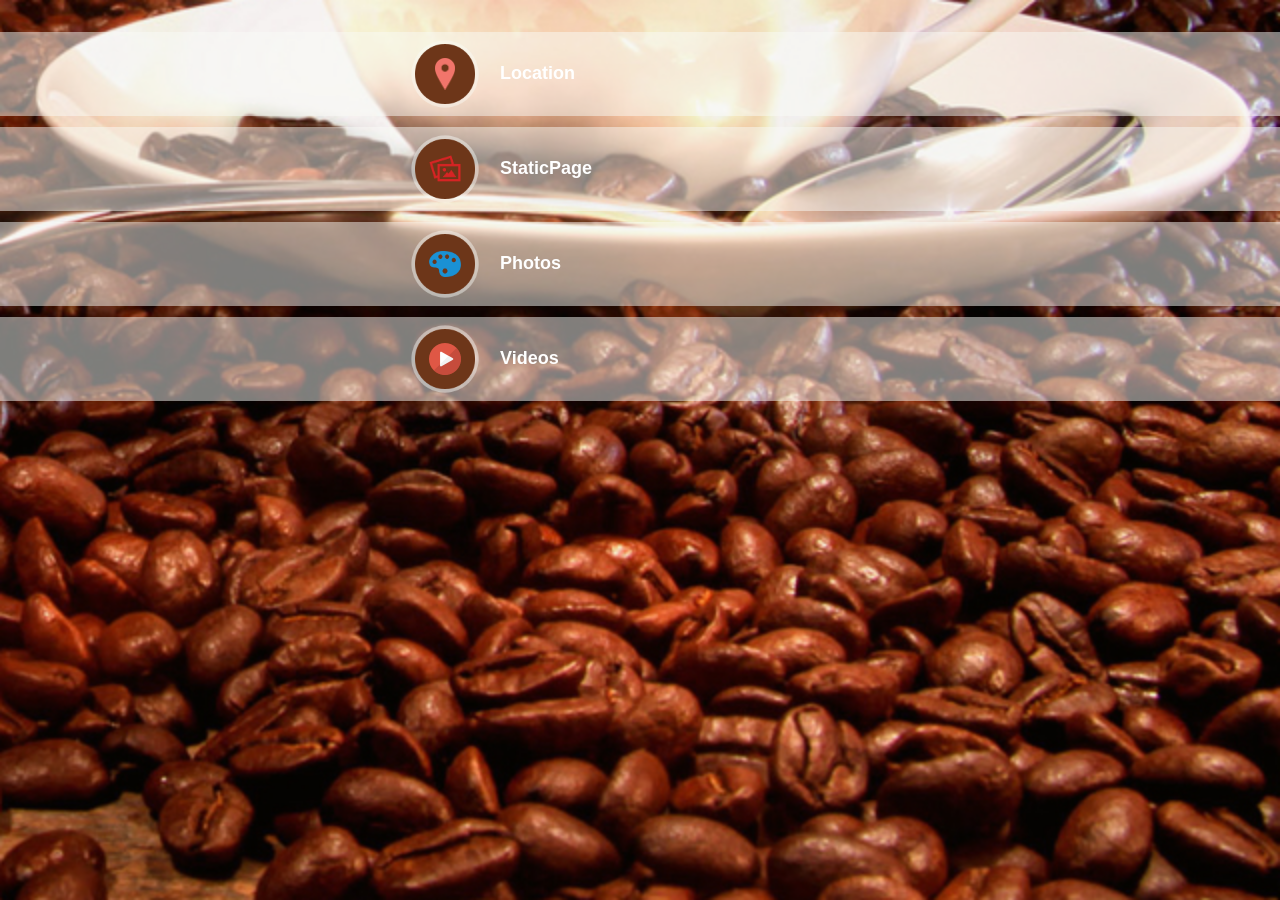
==== index.html @ af14664a "First Commit By Chance" ====
<!DOCTYPE html PUBLIC "-//W3C//DTD XHTML 1.0 Transitional//EN" "http://www.w3.org/TR/xhtml1/DTD/xhtml1-transitional.dtd">

<html xmlns="http://www.w3.org/1999/xhtml">

<head>

<meta http-equiv="Content-Type" content="text/html; charset=utf-8" />

<title>List Menu</title>

<meta name="viewport" content="width=device-width, initial-scale=1">

<!-- Common Css Starts Here -->

<link rel="stylesheet" href="css/jquery.mobile-1.4.0.css" />

<link rel="stylesheet" href="css/theme.css" />

<link rel="stylesheet" href="css/common_layout.css" />



<!-- Common Css Ends Here -->

<link rel="stylesheet" href="css/grid_menu.css" />

<link rel="stylesheet" href="css/custom-responsive.css" />

<link rel="stylesheet" href="css/temporary.css" />

<link rel="stylesheet" href="css/custom_responsive.css" />

<script src="js/jquery_1.9.1.js"></script>

<script src="js/jquery.mobile-1.4.0.js"></script>

<style type="text/css">

img {

	max-width:100%;

}

</style>

</head>



<body>

<!-- Start of first page -->

<div data-role="page" id="theme_layout" class="theme_bg">

<!-- Right Menu -->





<!-- Right Menu Ends Here -->

  <div data-role="header">

    <h1>Test</h1>

  </div>

  <!-- /header -->

  

  <div role="main" class="ui-content">

  <!-- Logo of app -->

    <div class="logo" align="center"><img src="images/logo.png" alt="logo" /></div>

  

  

  </div>

  <!-- /content -->

  

  <div data-role="footer">

    <div class="list_menu">
		<div class="white_wrap">
		<div class="app_feature_list">

						
				<table cellpadding="0" cellspacing="0" border="0" align="center">
					<tr>
						<td>
						
							<a class="item link" rel="external" data-ajax="flase" href="location_3535.html">
																	<img src="images/location.png " />
															</a>
						</td>
						<td>
							<a href="location_3535.html" rel="external" data-ajax="flase" >
								<label>Location</label>
							</a>
						</td>
					</tr>
				</table>
			
		</div>
	</div>
		<div class="white_wrap">
		<div class="app_feature_list">

						
				<table cellpadding="0" cellspacing="0" border="0" align="center">
					<tr>
						<td>
						
							<a class="item link" rel="external" data-ajax="flase" href="staticpage_3536.html">
																	<img src="images/staticpage.png " />
															</a>
						</td>
						<td>
							<a href="staticpage_3536.html" rel="external" data-ajax="flase" >
								<label>StaticPage</label>
							</a>
						</td>
					</tr>
				</table>
			
		</div>
	</div>
		<div class="white_wrap">
		<div class="app_feature_list">

						
				<table cellpadding="0" cellspacing="0" border="0" align="center">
					<tr>
						<td>
						
							<a class="item link" rel="external" data-ajax="flase" href="photosub_3537.html">
																	<img src="images/photosub.png " />
															</a>
						</td>
						<td>
							<a href="photosub_3537.html" rel="external" data-ajax="flase" >
								<label>Photos</label>
							</a>
						</td>
					</tr>
				</table>
			
		</div>
	</div>
		<div class="white_wrap">
		<div class="app_feature_list">

						
				<table cellpadding="0" cellspacing="0" border="0" align="center">
					<tr>
						<td>
						
							<a class="item link" rel="external" data-ajax="flase" href="video_3538.html">
																	<img src="images/video.png " />
															</a>
						</td>
						<td>
							<a href="video_3538.html" rel="external" data-ajax="flase" >
								<label>Videos</label>
							</a>
						</td>
					</tr>
				</table>
			
		</div>
	</div>
	</div>



  </div>

  <!-- /footer --> 

</div>

<!-- /page --> 







</body>

</html>
---- css/theme.css ----
body,body.ui-overlay-a{
	background:url("../images/repeat_bg.jpg") repeat-y scroll 0 0 rgba(0, 0, 0, 0) !important;
	background-size:100% 100% !important;
}
.theme_bg{
	background:url(../images/theme_background.jpg) center bottom no-repeat;
	min-width:320px;
	background-size:100% ;
}
.logo{
	padding-top:28%;
	transition:all ease .3s;
	margin: 0 auto;
}

.ui-footer {
    background: none repeat scroll 0 0 rgba(0, 0, 0, 0) !important;
    border-bottom-width: 0;
    border-left-width: 0;
    border-right-width: 0;
    border-top: medium none !important;
}
.owl-demo .item{
	width:70px;
	height:70px;
	display:table-cell;
	background:url(../images/icon_bg.png) no-repeat;
	vertical-align:middle;
	text-align:center;
	background-size:100% 100%;
}
.ui-header{
	background:url(../images/header_bg.png) !important;
	border:none !important;
	
}
.ui-header .ui-title, .ui-footer .ui-title{
	text-shadow:none !important;
	color:#fff !important;
	font-size:24px;
	font-weight:normal;
	margin:0 25%;
}
.ui-icon-customrefresh:after {
	background-image: url("../images/refresh_icon.png");
	
}
.ui-icon-customrefresh:after{
	background-color:none;
	border:none;
	border-radius:none;
	height:42px;
	width:42px;
}
.ui-header .ui-btn-icon-notext{
	margin-top:11px;
}
.refresh_link,.help_link{
	border:none !important;
	background:none !important;
}
.refresh_link:hover,.refresh_link:active,.refresh_link:focus,.help_link:focus,.help_link:hover,.help_link:active{
	box-shadow:none !important;
}


/* custom setting of icons */
.app_feature_list a img{
	max-height:32px;
	max-width:32px;
}

<!--themebgcolor-->
---- css/common_layout.css ----
@font-face {
font-family:"Open Sans Light";
src:url("fonts/OpenSans-Light.eot?") format("eot"), url("fonts/OpenSans-Light.woff") format("woff"), url("fonts/OpenSans-Light.ttf") format("truetype"), url("fonts/OpenSans-Light.svg#OpenSans-Light") format("svg");
font-weight:normal;
font-style:normal;
}
@font-face {
font-family:"Open Sans";
src:url("fonts/OpenSans-Regular.eot?") format("eot"), url("fonts/OpenSans-Regular.woff") format("woff"), url("fonts/OpenSans-Regular.ttf") format("truetype"), url("fonts/OpenSans-Regular.svg#OpenSans") format("svg");
font-weight:normal;
font-style:normal;
}
@font-face {
font-family:"Open Sans Semibold";
src:url("fonts/OpenSans-Semibold.eot?") format("eot"), url("fonts/OpenSans-Semibold.woff") format("woff"), url("fonts/OpenSans-Semibold.ttf") format("truetype"), url("fonts/OpenSans-Semibold.svg#OpenSans-Semibold") format("svg");
font-weight:normal;
font-style:normal;
}
body {
	/*font-family:Open Sans,sans-serif;*/
	font-family:Arial, Helvetica, sans-serif !important;
	min-width:313px;
}
.clr{
	clear:both;
}
.app_feature_list{
	text-align:center;
	text-shadow:none;
	float:left;
	font-weight:normal;
	color:#fff !important;
	width:70px;
	/*font-family:Open Sans Semibold,sans-serif;*/
	font-family:Arial, Helvetica, sans-serif !important;
}
.app_feature_list label{
	height:36px;
	overflow:hidden;
	font-size:13px;
	word-wrap: break-word;
}

.no_data{
	background: url(../images/header_bg.png);
    border-radius: 6px;
    display: block;
    margin: 6%;
    padding: 4%;
    text-align: center;
    width: 80%;
    text-shadow:none !important;
    text-transform: capitalize;
}
a.item{

    background-image: url("../images/icon_bg.png");
	background-repeat:no-repeat;
	background-size:100% 100%;
    display: table-cell;
    height: 70px;
    text-align: center;
    vertical-align: middle;
    width: 70px;
	color:#fff !important;

}
.app_feature_list a,.app_feature_list label{
	color:#fff;
	text-decoration:none;
}
.logo{
	padding:0px !important;
}
.logo img{
	display:none;
}
.white_wrap .app_feature_list label{
	height:auto;
}
.app_feature_list a{
	color:#fff !important;
	text-decoration:none;
	outline:none;
	cursor:pointer;
}
---- css/grid_menu.css ----
.white_wrap{
	background:url(../images/header_bg.png);
	margin-bottom:11px;
	padding:7px 0px;
}
.white_wrap table tr td:first-child{
	padding-right:20px;
	width:70px;
	padding-left:20px;
}
.white_wrap table{
	width:500px;
}
.white_wrap table tr td{
	vertical-align:middle;
	text-align:left;
}
.white_wrap .app_feature_list{
	float:none;
	width:auto;
}
.white_wrap .app_feature_list label{
	margin-bottom:0px;
	height:auto;
	cursor:pointer;
}
.app_feature_list label {
    font-size: 18px;
    font-weight: 600;
    height: 36px;
    overflow: hidden;
}
---- css/custom-responsive.css ----
@media (max-width: 1024px){
	.logo{
	padding:5% 0px 10%;
	}	
}
@media (max-width: 768px){
	.logo{
	padding:28% 0px 20%;
		}	
}
@media (max-width: 650px){
	.logo {
    padding-top:4%;
    width: 410px;
	}
	.white_wrap table {
    width: 400px;
	}
}

@media (max-width: 480px){
	.logo{
	padding:8% 0px 20%;
	width:370px;
	}	
	.white_wrap table {
    width: 340px;
	}
}

@media (max-width: 350px){
	.logo {
    padding-top: 25%;
    width: 262px;
	}
	.white_wrap table {
    width: 300px;
	}
}
---- css/temporary.css ----
.ui-header{
	display:none !important;
}
---- css/custom_responsive.css ----
@media (max-width: 1024px){
	.logo{
	padding-top:4%;
	}	
	
}
@media (max-width: 1024px) and (min-width:950px){
	.theme_bg{background:url("../images/theme_background.jpg") repeat scroll center -310px / 100% auto rgba(0, 0, 0, 0)}
}
@media (max-width: 768px){
	.logo{
	padding-top:9%;
		}	
	
}
@media (max-width: 650px){
	.logo {
    padding-top: 14%;
    width: 410px;
	}
	
}
@media (max-width: 650px) and (min-width:550px){
	.theme_bg{background:url("../images/theme_background.jpg") no-repeat scroll center bottom / 100% auto rgba(0, 0, 0, 0);}
}
@media (max-width: 480px){
	.logo{
	padding-top:4%;
	width:370px;
	}	
}

@media (max-width: 320px){
	.logo {
    padding-top: 8%;
    width: 262px;
	}
}
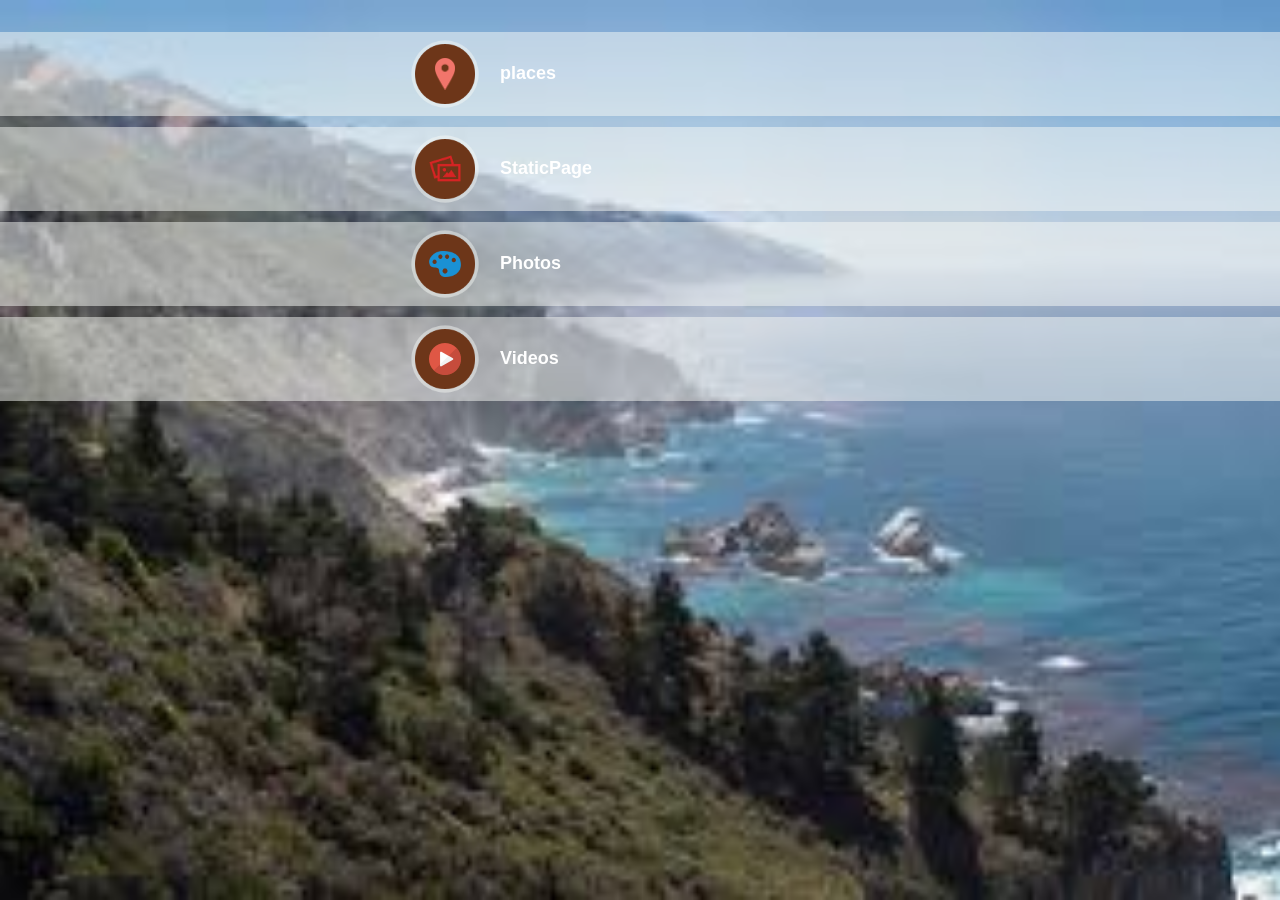
==== commit b512774b: "First Commit By Chance" ====
--- a/index.html
+++ b/index.html
@@ -105,7 +105,7 @@
 						</td>
 						<td>
 							<a href="location_3535.html" rel="external" data-ajax="flase" >
-								<label>Location</label>
+								<label>places</label>
 							</a>
 						</td>
 					</tr>
--- a/css/theme.css
+++ b/css/theme.css
@@ -1,73 +1,160 @@
 body,body.ui-overlay-a{
+
 	background:url("../images/repeat_bg.jpg") repeat-y scroll 0 0 rgba(0, 0, 0, 0) !important;
+
 	background-size:100% 100% !important;
+
 }
+
 .theme_bg{
+
 	background:url(../images/theme_background.jpg) center bottom no-repeat;
+
 	min-width:320px;
+
 	background-size:100% ;
+
 }
+
 .logo{
+
 	padding-top:28%;
+
 	transition:all ease .3s;
+
 	margin: 0 auto;
+
 }
+
 
+
 .ui-footer {
+
     background: none repeat scroll 0 0 rgba(0, 0, 0, 0) !important;
+
     border-bottom-width: 0;
+
     border-left-width: 0;
+
     border-right-width: 0;
+
     border-top: medium none !important;
+
 }
+
 .owl-demo .item{
+
 	width:70px;
+
 	height:70px;
+
 	display:table-cell;
+
 	background:url(../images/icon_bg.png) no-repeat;
+
 	vertical-align:middle;
+
 	text-align:center;
+
 	background-size:100% 100%;
+
 }
+
 .ui-header{
+
 	background:url(../images/header_bg.png) !important;
+
 	border:none !important;
+
 	
+
 }
+
 .ui-header .ui-title, .ui-footer .ui-title{
+
 	text-shadow:none !important;
+
 	color:#fff !important;
+
 	font-size:24px;
+
 	font-weight:normal;
+
 	margin:0 25%;
+
 }
+
 .ui-icon-customrefresh:after {
+
 	background-image: url("../images/refresh_icon.png");
+
 	
+
 }
+
 .ui-icon-customrefresh:after{
+
 	background-color:none;
+
 	border:none;
+
 	border-radius:none;
+
 	height:42px;
+
 	width:42px;
+
 }
+
 .ui-header .ui-btn-icon-notext{
+
 	margin-top:11px;
+
 }
+
 .refresh_link,.help_link{
+
 	border:none !important;
+
 	background:none !important;
+
 }
+
 .refresh_link:hover,.refresh_link:active,.refresh_link:focus,.help_link:focus,.help_link:hover,.help_link:active{
+
 	box-shadow:none !important;
+
 }
+
 
+
 
+
 /* custom setting of icons */
+
 .app_feature_list a img{
+
 	max-height:32px;
+
 	max-width:32px;
+
 }
+
 
-<!--themebgcolor-->
+
+@media (min-width: 400px) {
+.theme_bg
+{
+	background-image:url(../images/app607land.jpg) ;
+	background-repeat:no-repeat;
+	background-size:cover;	
+}
+}
+@media (min-width: 100px) and (max-width: 399px) {
+.theme_bg
+{
+	background-image:url(../images/app607port.jpg) ;
+	background-repeat:no-repeat;
+	background-size:cover;	
+}
+}
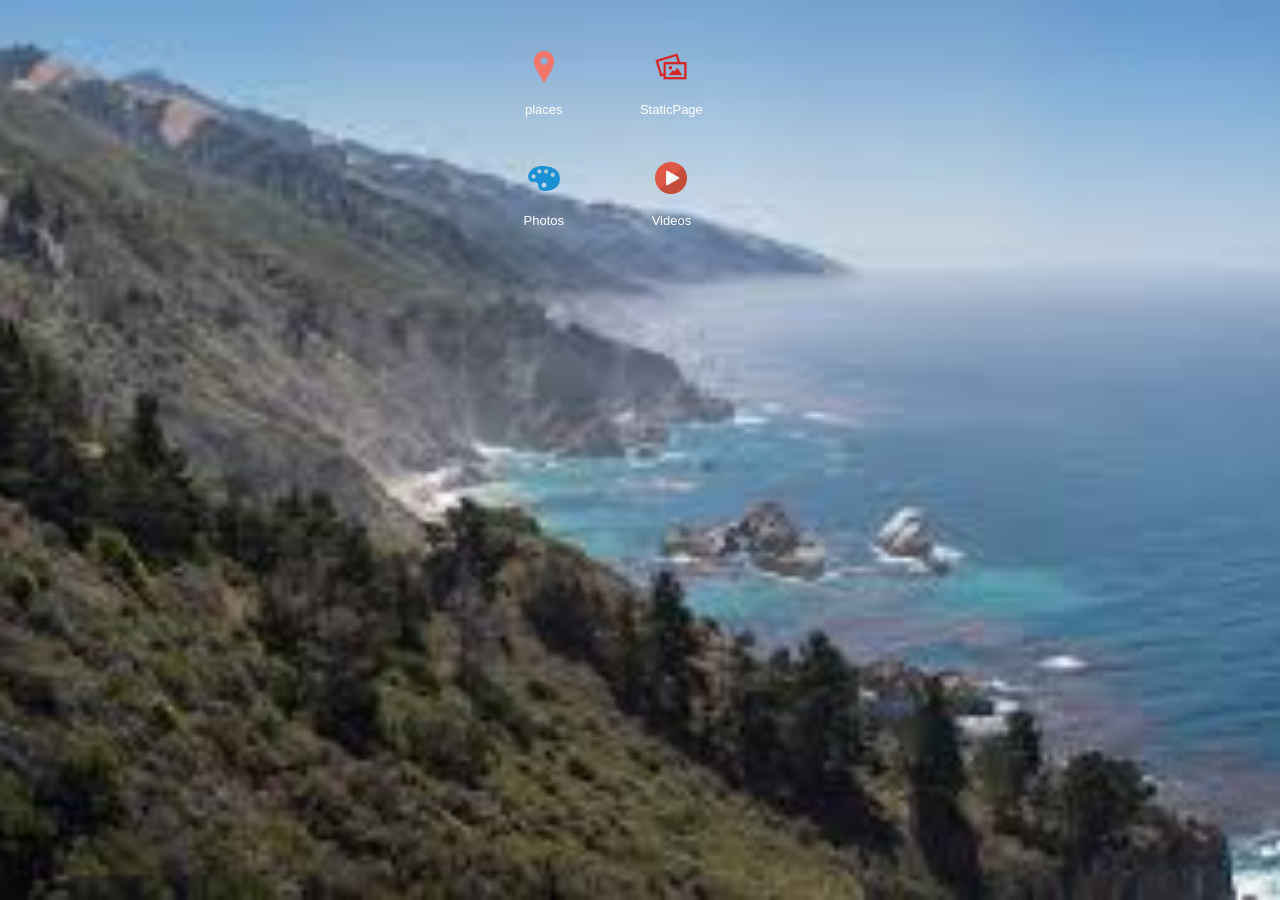
==== commit 7b29e913: "First Commit By Chance" ====
--- a/index.html
+++ b/index.html
@@ -6,11 +6,11 @@
 
 <meta http-equiv="Content-Type" content="text/html; charset=utf-8" />
 
-<title>List Menu</title>
+<title>Wooden Grid Menu Two List Items</title>
 
 <meta name="viewport" content="width=device-width, initial-scale=1">
 
-<!-- Common Css Starts Here -->
+
 
 <link rel="stylesheet" href="css/jquery.mobile-1.4.0.css" />
 
@@ -18,17 +18,11 @@
 
 <link rel="stylesheet" href="css/common_layout.css" />
 
-
-
-<!-- Common Css Ends Here -->
-
 <link rel="stylesheet" href="css/grid_menu.css" />
 
 <link rel="stylesheet" href="css/custom-responsive.css" />
 
 <link rel="stylesheet" href="css/temporary.css" />
-
-<link rel="stylesheet" href="css/custom_responsive.css" />
 
 <script src="js/jquery_1.9.1.js"></script>
 
@@ -64,7 +58,7 @@
 
   <div data-role="header">
 
-    <h1>Test</h1>
+  <h1>Test</h1>
 
   </div>
 
@@ -90,97 +84,49 @@
 
   <div data-role="footer">
 
-    <div class="list_menu">
-		<div class="white_wrap">
-		<div class="app_feature_list">
+		<div class="grid_menu">
 
-						
-				<table cellpadding="0" cellspacing="0" border="0" align="center">
-					<tr>
-						<td>
-						
-							<a class="item link" rel="external" data-ajax="flase" href="location_3535.html">
+			<div class="app_feature_list">
+			<a  rel="external" data-ajax="flase"  class="item link" href="location_3535.html">
 																	<img src="images/location.png " />
-															</a>
-						</td>
-						<td>
-							<a href="location_3535.html" rel="external" data-ajax="flase" >
-								<label>places</label>
-							</a>
-						</td>
-					</tr>
-				</table>
-			
-		</div>
-	</div>
-		<div class="white_wrap">
-		<div class="app_feature_list">
-
-						
-				<table cellpadding="0" cellspacing="0" border="0" align="center">
-					<tr>
-						<td>
-						
-							<a class="item link" rel="external" data-ajax="flase" href="staticpage_3536.html">
-																	<img src="images/staticpage.png " />
-															</a>
-						</td>
-						<td>
-							<a href="staticpage_3536.html" rel="external" data-ajax="flase" >
-								<label>StaticPage</label>
-							</a>
-						</td>
-					</tr>
-				</table>
-			
-		</div>
-	</div>
-		<div class="white_wrap">
-		<div class="app_feature_list">
-
-						
-				<table cellpadding="0" cellspacing="0" border="0" align="center">
-					<tr>
-						<td>
-						
-							<a class="item link" rel="external" data-ajax="flase" href="photosub_3537.html">
-																	<img src="images/photosub.png " />
-															</a>
-						</td>
-						<td>
-							<a href="photosub_3537.html" rel="external" data-ajax="flase" >
-								<label>Photos</label>
-							</a>
-						</td>
-					</tr>
-				</table>
-			
-		</div>
-	</div>
-		<div class="white_wrap">
-		<div class="app_feature_list">
-
-						
-				<table cellpadding="0" cellspacing="0" border="0" align="center">
-					<tr>
-						<td>
-						
-							<a class="item link" rel="external" data-ajax="flase" href="video_3538.html">
-																	<img src="images/video.png " />
-															</a>
-						</td>
-						<td>
-							<a href="video_3538.html" rel="external" data-ajax="flase" >
-								<label>Videos</label>
-							</a>
-						</td>
-					</tr>
-				</table>
-			
-		</div>
-	</div>
+										</a>
+		<a  rel="external" data-ajax="flase"  href="location_3535.html">
+				<label>places</label>
+		</a>
 	</div>
 
+			<div class="app_feature_list">
+			<a  rel="external" data-ajax="flase"  class="item link" href="staticpage_3536.html">
+																	<img src="images/staticpage.png " />
+										</a>
+		<a  rel="external" data-ajax="flase"  href="staticpage_3536.html">
+				<label>StaticPage</label>
+		</a>
+	</div>
+
+			<div class="app_feature_list">
+			<a  rel="external" data-ajax="flase"  class="item link" href="photosub_3537.html">
+																	<img src="images/photosub.png " />
+										</a>
+		<a  rel="external" data-ajax="flase"  href="photosub_3537.html">
+				<label>Photos</label>
+		</a>
+	</div>
+
+			<div class="app_feature_list">
+			<a  rel="external" data-ajax="flase"  class="item link" href="video_3538.html">
+																	<img src="images/video.png " />
+										</a>
+		<a  rel="external" data-ajax="flase"  href="video_3538.html">
+				<label>Videos</label>
+		</a>
+	</div>
+
+	
+     
+</div>
+
+<!-- <a onclick="window.open('video_1895.html','_self', 'location=yes')" class="ui-link ui-btn ui-icon-custom ui-btn-icon-top ui-btn-active" data-gourl="video_1895.html" rel="external" data-icon="custom" id="tab2" href="video_1895.html">Videos</a> -->
 
 
   </div>
--- a/css/theme.css
+++ b/css/theme.css
@@ -1,18 +1,14 @@
-body,body.ui-overlay-a{
-
-	background:url("../images/repeat_bg.jpg") repeat-y scroll 0 0 rgba(0, 0, 0, 0) !important;
-
-	background-size:100% 100% !important;
-
-}
+
 
 .theme_bg{
 
-	background:url(../images/theme_background.jpg) center bottom no-repeat;
+	background:#22a201;
 
 	min-width:320px;
 
 	background-size:100% ;
+
+	background-position: center center;
 
 }
 
@@ -50,23 +46,29 @@
 
 	display:table-cell;
 
-	background:url(../images/icon_bg.png) no-repeat;
+	/*background:url(../images/icon_bg.png) no-repeat;*/
 
 	vertical-align:middle;
 
 	text-align:center;
 
-	background-size:100% 100%;
-
 }
 
 .ui-header{
 
-	background:url(../images/header_bg.png) !important;
+	background:#22a201 !important;
 
 	border:none !important;
 
+	border-bottom:1px solid #209602 !important;
+
 	
+
+}
+
+.ui-header a{
+
+	box-shadow:none;
 
 }
 
@@ -80,7 +82,7 @@
 
 	font-weight:normal;
 
-	margin:0 25%;
+	margin:0 23%;
 
 }
 
@@ -140,8 +142,6 @@
 
 }
 
-
-
 @media (min-width: 400px) {
 .theme_bg
 {
@@ -158,3 +158,7 @@
 	background-size:cover;	
 }
 }
+
+
+
+
--- a/css/common_layout.css
+++ b/css/common_layout.css
@@ -39,6 +39,7 @@
 	overflow:hidden;
 	font-size:13px;
 	word-wrap: break-word;
+	cursor:pointer;
 }
 
 .no_data{
@@ -51,10 +52,11 @@
     width: 80%;
     text-shadow:none !important;
     text-transform: capitalize;
+	color:#fff;
 }
 a.item{
 
-    background-image: url("../images/icon_bg.png");
+   /* background-image: url("../images/icon_bg.png");*/
 	background-repeat:no-repeat;
 	background-size:100% 100%;
     display: table-cell;
--- a/css/grid_menu.css
+++ b/css/grid_menu.css
@@ -1,32 +1,8 @@
-.white_wrap{
-	background:url(../images/header_bg.png);
-	margin-bottom:11px;
-	padding:7px 0px;
+
+.grid_menu {
+    margin: 0 auto;
+    width: 320px;
 }
-.white_wrap table tr td:first-child{
-	padding-right:20px;
-	width:70px;
-	padding-left:20px;
-}
-.white_wrap table{
-	width:500px;
-}
-.white_wrap table tr td{
-	vertical-align:middle;
-	text-align:left;
-}
-.white_wrap .app_feature_list{
-	float:none;
-	width:auto;
-}
-.white_wrap .app_feature_list label{
-	margin-bottom:0px;
-	height:auto;
-	cursor:pointer;
-}
-.app_feature_list label {
-    font-size: 18px;
-    font-weight: 600;
-    height: 36px;
-    overflow: hidden;
+.grid_menu  .app_feature_list{
+	margin:0px 9%;
 }
--- a/css/custom-responsive.css
+++ b/css/custom-responsive.css
@@ -2,6 +2,9 @@
 	.logo{
 	padding:5% 0px 10%;
 	}	
+	.grid_menu{
+		width:220px;
+	}
 }
 @media (max-width: 768px){
 	.logo{
@@ -13,9 +16,9 @@
     padding-top:4%;
     width: 410px;
 	}
-	.white_wrap table {
-    width: 400px;
-	}
+}
+@media (max-width: 650px) and (min-width:550px){
+	.logo {padding-bottom: 31%;padding-top: 2%;}
 }
 
 @media (max-width: 480px){
@@ -23,17 +26,14 @@
 	padding:8% 0px 20%;
 	width:370px;
 	}	
-	.white_wrap table {
-    width: 340px;
-	}
 }
 
-@media (max-width: 350px){
+@media (max-width: 320px){
 	.logo {
     padding-top: 25%;
     width: 262px;
 	}
-	.white_wrap table {
-    width: 300px;
+	.grid_menu{
+		width:228px;
 	}
 }
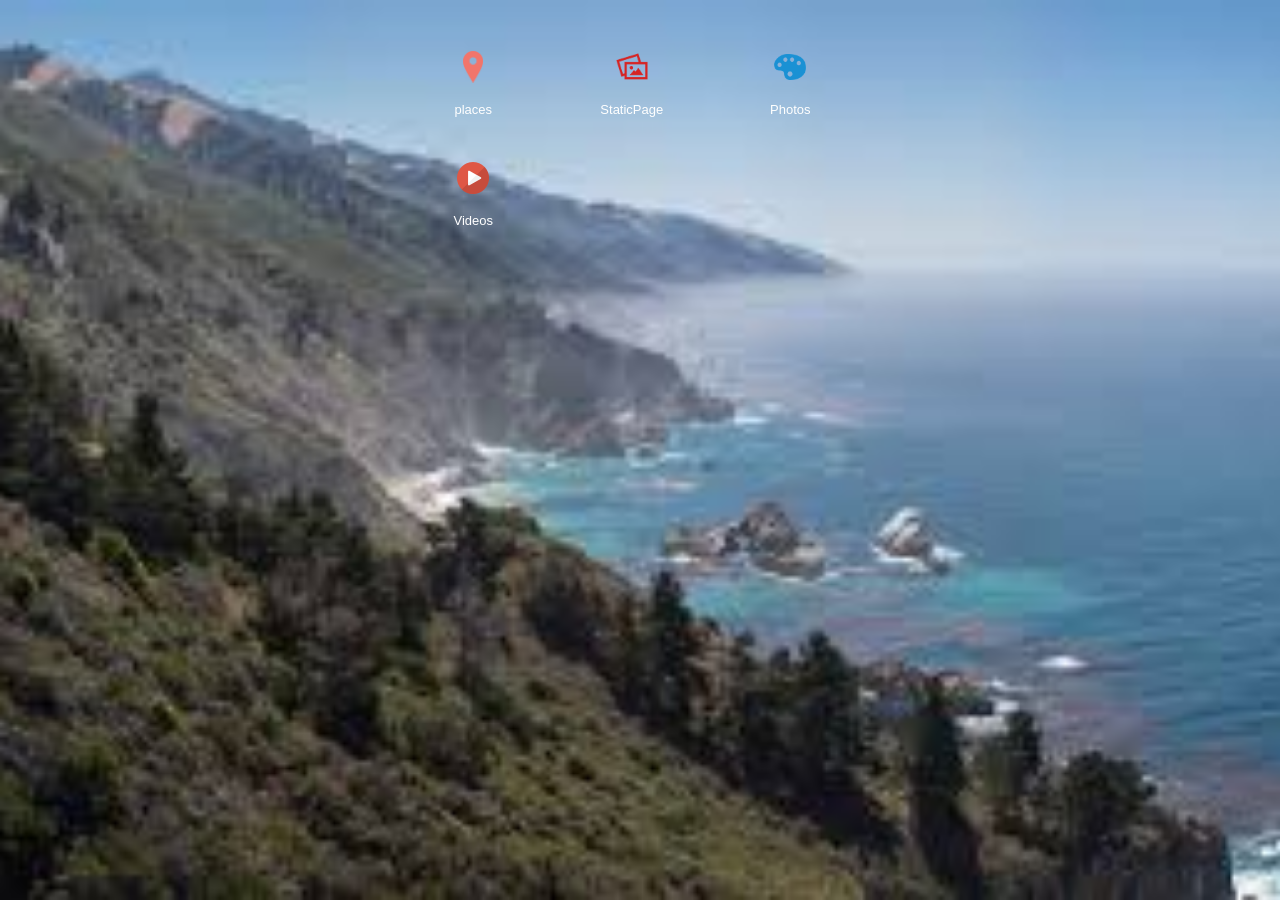
==== commit 94ba2627: "First Commit By Chance" ====
--- a/index.html
+++ b/index.html
@@ -6,7 +6,7 @@
 
 <meta http-equiv="Content-Type" content="text/html; charset=utf-8" />
 
-<title>Wooden Grid Menu Two List Items</title>
+<title>Wooden Grid Menu</title>
 
 <meta name="viewport" content="width=device-width, initial-scale=1">
 
@@ -58,7 +58,7 @@
 
   <div data-role="header">
 
-  <h1>Test</h1>
+    <h1>Test</h1>
 
   </div>
 
@@ -84,7 +84,7 @@
 
   <div data-role="footer">
 
-		<div class="grid_menu">
+	<div class="grid_menu">
 
 			<div class="app_feature_list">
 			<a  rel="external" data-ajax="flase"  class="item link" href="location_3535.html">
@@ -123,11 +123,7 @@
 	</div>
 
 	
-     
 </div>
-
-<!-- <a onclick="window.open('video_1895.html','_self', 'location=yes')" class="ui-link ui-btn ui-icon-custom ui-btn-icon-top ui-btn-active" data-gourl="video_1895.html" rel="external" data-icon="custom" id="tab2" href="video_1895.html">Videos</a> -->
-
 
   </div>
 
--- a/css/theme.css
+++ b/css/theme.css
@@ -2,13 +2,13 @@
 
 .theme_bg{
 
-	background:#22a201;
+	background:#a6250f;
 
 	min-width:320px;
 
-	background-size:100% ;
+	background-size:100%;
 
-	background-position: center center;
+	background-position:center center;
 
 }
 
@@ -56,11 +56,9 @@
 
 .ui-header{
 
-	background:#22a201 !important;
+	background:url(../images/header_bg.png)  !important;
 
 	border:none !important;
-
-	border-bottom:1px solid #209602 !important;
 
 	
 
--- a/css/common_layout.css
+++ b/css/common_layout.css
@@ -39,7 +39,6 @@
 	overflow:hidden;
 	font-size:13px;
 	word-wrap: break-word;
-	cursor:pointer;
 }
 
 .no_data{
@@ -79,6 +78,7 @@
 }
 .white_wrap .app_feature_list label{
 	height:auto;
+	cursor:pointer;
 }
 .app_feature_list a{
 	color:#fff !important;
--- a/css/grid_menu.css
+++ b/css/grid_menu.css
@@ -1,8 +1,7 @@
-
 .grid_menu {
     margin: 0 auto;
-    width: 320px;
+    width: 492px;
 }
-.grid_menu  .app_feature_list{
+.app_feature_list{
 	margin:0px 9%;
-}+}
--- a/css/custom-responsive.css
+++ b/css/custom-responsive.css
@@ -2,9 +2,6 @@
 	.logo{
 	padding:5% 0px 10%;
 	}	
-	.grid_menu{
-		width:220px;
-	}
 }
 @media (max-width: 768px){
 	.logo{
@@ -17,9 +14,6 @@
     width: 410px;
 	}
 }
-@media (max-width: 650px) and (min-width:550px){
-	.logo {padding-bottom: 31%;padding-top: 2%;}
-}
 
 @media (max-width: 480px){
 	.logo{
@@ -28,12 +22,14 @@
 	}	
 }
 
-@media (max-width: 320px){
+@media (max-width: 350px){
 	.logo {
     padding-top: 25%;
     width: 262px;
 	}
+	.app_feature_list {
+		margin: 0 5% 0px;	}
 	.grid_menu{
-		width:228px;
+		width:320px;
 	}
 }
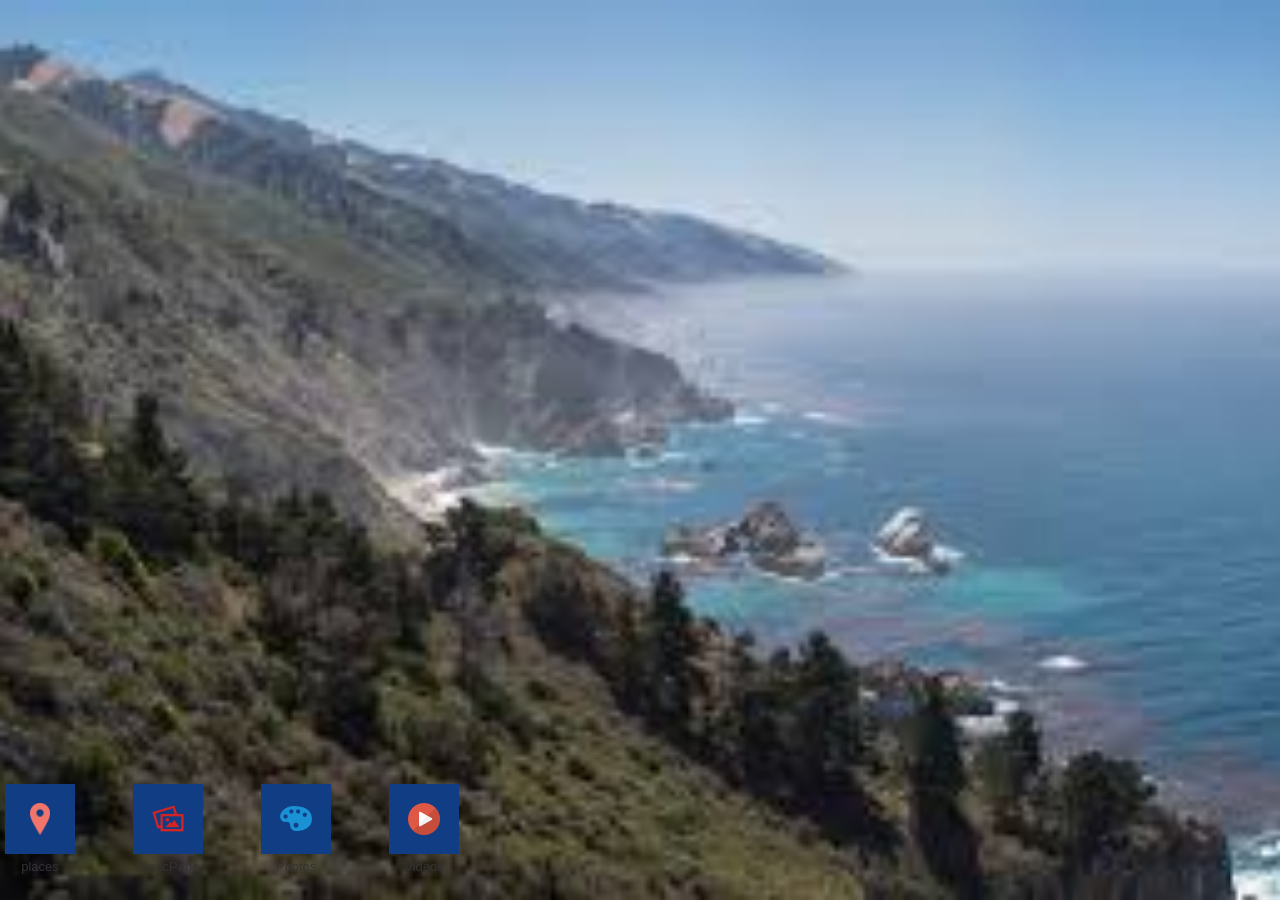
==== commit 99f1e7b4: "First Commit By Chance" ====
--- a/index.html
+++ b/index.html
@@ -6,11 +6,11 @@
 
 <meta http-equiv="Content-Type" content="text/html; charset=utf-8" />
 
-<title>Wooden Grid Menu</title>
+<title>Wooden Theme</title>
 
 <meta name="viewport" content="width=device-width, initial-scale=1">
 
-
+<link rel="stylesheet" href="../../assets/css/fonts.css" />
 
 <link rel="stylesheet" href="css/jquery.mobile-1.4.0.css" />
 
@@ -18,15 +18,23 @@
 
 <link rel="stylesheet" href="css/common_layout.css" />
 
-<link rel="stylesheet" href="css/grid_menu.css" />
+<script src="js/jquery_1.9.1.js"></script>
+
+<script src="js/jquery.mobile-1.4.0.js"></script>
+
+<!-- Mobile Crousel Setting -->
+
+
+
+<link rel="stylesheet" href="css/mobile_crousel/mobile_crousel.css" />
+
+<link rel="stylesheet" href="css/custom_responsive.css" />
 
 <link rel="stylesheet" href="css/custom-responsive.css" />
 
+<!-- Mobile Crousel  Settings ends Here -->
+
 <link rel="stylesheet" href="css/temporary.css" />
-
-<script src="js/jquery_1.9.1.js"></script>
-
-<script src="js/jquery.mobile-1.4.0.js"></script>
 
 <style type="text/css">
 
@@ -46,78 +54,74 @@
 
 <!-- Start of first page -->
 
-<div data-role="page" id="theme_layout" class="theme_bg">
+<div data-role="page" id="theme_layout" class="theme_bg"> 
 
-<!-- Right Menu -->
+  
 
-
+  <!-- Header Starts Here -->
 
-
-
-<!-- Right Menu Ends Here -->
-
-  <div data-role="header">
+  <div data-role="header"> 
 
     <h1>Test</h1>
 
+     </div>
+
+  <!-- /header ends here --> 
+
+  <!-- Main Content Starts  Here -->
+
+  <div role="main" class="ui-content"> 
+
+    <!-- Logo of app -->
+
+    <div class="logo" align="center"><img src="images/logo.png" alt="logo" /></div>
+
   </div>
 
-  <!-- /header -->
+  <!-- /content ends here --> 
 
   
 
-  <div role="main" class="ui-content">
+  <!-- Footer Starts Here -->
 
-  <!-- Logo of app -->
+  <div data-role="footer" data-position="fixed" > 
 
-    <div class="logo" align="center"><img src="images/logo.png" alt="logo" /></div>
+    <!-- Menu Starts Here -->
 
-  
-
-  
-
-  </div>
-
-  <!-- /content -->
-
-  
-
-  <div data-role="footer">
-
-	<div class="grid_menu">
+    <div class="owl-carousel owl-demo">
 
 			<div class="app_feature_list">
-			<a  rel="external" data-ajax="flase"  class="item link" href="location_3535.html">
+			<a class="item link" href="location_3535.html" rel="external" data-ajax="flase"  >
 																	<img src="images/location.png " />
 										</a>
-		<a  rel="external" data-ajax="flase"  href="location_3535.html">
+		<a href="location_3535.html" rel="external" data-ajax="flase"  >
 				<label>places</label>
 		</a>
 	</div>
 
 			<div class="app_feature_list">
-			<a  rel="external" data-ajax="flase"  class="item link" href="staticpage_3536.html">
+			<a class="item link" href="staticpage_3536.html" rel="external" data-ajax="flase"  >
 																	<img src="images/staticpage.png " />
 										</a>
-		<a  rel="external" data-ajax="flase"  href="staticpage_3536.html">
+		<a href="staticpage_3536.html" rel="external" data-ajax="flase"  >
 				<label>StaticPage</label>
 		</a>
 	</div>
 
 			<div class="app_feature_list">
-			<a  rel="external" data-ajax="flase"  class="item link" href="photosub_3537.html">
+			<a class="item link" href="photosub_3537.html" rel="external" data-ajax="flase"  >
 																	<img src="images/photosub.png " />
 										</a>
-		<a  rel="external" data-ajax="flase"  href="photosub_3537.html">
+		<a href="photosub_3537.html" rel="external" data-ajax="flase"  >
 				<label>Photos</label>
 		</a>
 	</div>
 
 			<div class="app_feature_list">
-			<a  rel="external" data-ajax="flase"  class="item link" href="video_3538.html">
+			<a class="item link" href="video_3538.html" rel="external" data-ajax="flase"  >
 																	<img src="images/video.png " />
 										</a>
-		<a  rel="external" data-ajax="flase"  href="video_3538.html">
+		<a href="video_3538.html" rel="external" data-ajax="flase"  >
 				<label>Videos</label>
 		</a>
 	</div>
@@ -125,9 +129,11 @@
 	
 </div>
 
+    <!-- Menu ends Here --> 
+
   </div>
 
-  <!-- /footer --> 
+  <!-- footer ends here --> 
 
 </div>
 
@@ -139,6 +145,52 @@
 
 
 
+<script src="js/mobile_crousel_js/mobile_crousel.js"></script> 
+
+<script>
+
+    $(document).ready(function() {
+
+     
+
+    var owl = $(".owl-demo");
+
+     
+
+    owl.owlCarousel({
+
+    itemsCustom : [
+
+    [0, 4],
+
+    [450, 5],
+
+    [600, 6],
+
+    [700, 7],
+
+    [1000, 8],
+
+    [1200, 10],
+
+    [1400, 13],
+
+    [1600, 15]
+
+    ],
+
+    navigation : false
+
+     
+
+    });
+
+     
+
+    });
+
+</script>
+
 </body>
 
 </html>
--- a/css/theme.css
+++ b/css/theme.css
@@ -2,23 +2,27 @@
 
 .theme_bg{
 
-	background:#a6250f;
+	background-image:url(../images/main_bg.jpg);
+
+	background-position:center bottom;
+
+	background-repeat:no-repeat;
 
 	min-width:320px;
 
-	background-size:100%;
+	background-color:#fff;
 
-	background-position:center center;
+	background-size: auto 100%;
 
 }
 
 .logo{
 
-	padding-top:28%;
-
 	transition:all ease .3s;
 
 	margin: 0 auto;
+
+	padding-top: 28%;
 
 }
 
@@ -56,11 +60,11 @@
 
 .ui-header{
 
-	background:url(../images/header_bg.png)  !important;
+	background:#dce1e5 !important;
 
 	border:none !important;
 
-	
+	background-size:auto 100% !important;
 
 }
 
@@ -74,11 +78,13 @@
 
 	text-shadow:none !important;
 
-	color:#fff !important;
+	color:#0A2654 !important;
 
-	font-size:24px;
+	font-family:Arial, Helvetica, sans-serif;
 
-	font-weight:normal;
+	font-weight:bold;
+
+	font-size:26px;
 
 	margin:0 23%;
 
@@ -140,6 +146,8 @@
 
 }
 
+
+
 @media (min-width: 400px) {
 .theme_bg
 {
--- a/css/common_layout.css
+++ b/css/common_layout.css
@@ -39,6 +39,7 @@
 	overflow:hidden;
 	font-size:13px;
 	word-wrap: break-word;
+	cursor:pointer;
 }
 
 .no_data{
@@ -55,19 +56,17 @@
 }
 a.item{
 
-   /* background-image: url("../images/icon_bg.png");*/
-	background-repeat:no-repeat;
-	background-size:100% 100%;
+    background:none repeat scroll 0 0 #113D84;
     display: table-cell;
     height: 70px;
     text-align: center;
     vertical-align: middle;
     width: 70px;
-	color:#fff !important;
+	color:#333 !important;
 
 }
 .app_feature_list a,.app_feature_list label{
-	color:#fff;
+	color:#333;
 	text-decoration:none;
 }
 .logo{
@@ -78,11 +77,13 @@
 }
 .white_wrap .app_feature_list label{
 	height:auto;
-	cursor:pointer;
 }
 .app_feature_list a{
-	color:#fff !important;
+	color:#031d32 !important;
 	text-decoration:none;
 	outline:none;
 	cursor:pointer;
+}
+.app_feature_list label{
+		padding-top:6px;
 }
--- a/css/mobile_crousel/mobile_crousel.css
+++ b/css/mobile_crousel/mobile_crousel.css
@@ -0,0 +1,228 @@
+
+
+/* clearfix */
+.owl-carousel .owl-wrapper:after {
+	content: ".";
+	display: block;
+	clear: both;
+	visibility: hidden;
+	line-height: 0;
+	height: 0;
+}
+/* display none until init */
+.owl-carousel{
+	display: none;
+	position: relative;
+	width: 100%;
+	-ms-touch-action: pan-y;
+}
+.owl-carousel .owl-wrapper{
+	display: none;
+	position: relative;
+	-webkit-transform: translate3d(0px, 0px, 0px);
+}
+.owl-carousel .owl-wrapper-outer{
+	overflow: hidden;
+	position: relative;
+	width: 100%;
+}
+.owl-carousel .owl-wrapper-outer.autoHeight{
+	-webkit-transition: height 500ms ease-in-out;
+	-moz-transition: height 500ms ease-in-out;
+	-ms-transition: height 500ms ease-in-out;
+	-o-transition: height 500ms ease-in-out;
+	transition: height 500ms ease-in-out;
+}
+	
+.owl-carousel .owl-item{
+	float: left;
+}
+.owl-controls .owl-page,
+.owl-controls .owl-buttons div{
+	cursor: pointer;
+}
+.owl-controls {
+	-webkit-user-select: none;
+	-khtml-user-select: none;
+	-moz-user-select: none;
+	-ms-user-select: none;
+	user-select: none;
+	-webkit-tap-highlight-color: rgba(0, 0, 0, 0);
+}
+
+/* mouse grab icon */
+.grabbing { 
+    cursor:url(grabbing.png) 8 8, move;
+}
+
+/* fix */
+.owl-carousel  .owl-wrapper,
+.owl-carousel  .owl-item{
+	-webkit-backface-visibility: hidden;
+	-moz-backface-visibility:    hidden;
+	-ms-backface-visibility:     hidden;
+  -webkit-transform: translate3d(0,0,0);
+  -moz-transform: translate3d(0,0,0);
+  -ms-transform: translate3d(0,0,0);
+}
+
+/* CSS3 Transitions */
+
+.owl-origin {
+	-webkit-perspective: 1200px;
+	-webkit-perspective-origin-x : 50%;
+	-webkit-perspective-origin-y : 50%;
+	-moz-perspective : 1200px;
+	-moz-perspective-origin-x : 50%;
+	-moz-perspective-origin-y : 50%;
+	perspective : 1200px;
+}
+/* fade */
+.owl-fade-out {
+  z-index: 10;
+  -webkit-animation: fadeOut .7s both ease;
+  -moz-animation: fadeOut .7s both ease;
+  animation: fadeOut .7s both ease;
+}
+.owl-fade-in {
+  -webkit-animation: fadeIn .7s both ease;
+  -moz-animation: fadeIn .7s both ease;
+  animation: fadeIn .7s both ease;
+}
+/* backSlide */
+.owl-backSlide-out {
+  -webkit-animation: backSlideOut 1s both ease;
+  -moz-animation: backSlideOut 1s both ease;
+  animation: backSlideOut 1s both ease;
+}
+.owl-backSlide-in {
+  -webkit-animation: backSlideIn 1s both ease;
+  -moz-animation: backSlideIn 1s both ease;
+  animation: backSlideIn 1s both ease;
+}
+/* goDown */
+.owl-goDown-out {
+  -webkit-animation: scaleToFade .7s ease both;
+  -moz-animation: scaleToFade .7s ease both;
+  animation: scaleToFade .7s ease both;
+}
+.owl-goDown-in {
+  -webkit-animation: goDown .6s ease both;
+  -moz-animation: goDown .6s ease both;
+  animation: goDown .6s ease both;
+}
+/* scaleUp */
+.owl-fadeUp-in {
+  -webkit-animation: scaleUpFrom .5s ease both;
+  -moz-animation: scaleUpFrom .5s ease both;
+  animation: scaleUpFrom .5s ease both;
+}
+
+.owl-fadeUp-out {
+  -webkit-animation: scaleUpTo .5s ease both;
+  -moz-animation: scaleUpTo .5s ease both;
+  animation: scaleUpTo .5s ease both;
+}
+/* Keyframes */
+/*empty*/
+@-webkit-keyframes empty {
+  0% {opacity: 1}
+}
+@-moz-keyframes empty {
+  0% {opacity: 1}
+}
+@keyframes empty {
+  0% {opacity: 1}
+}
+@-webkit-keyframes fadeIn {
+  0% { opacity:0; }
+  100% { opacity:1; }
+}
+@-moz-keyframes fadeIn {
+  0% { opacity:0; }
+  100% { opacity:1; }
+}
+@keyframes fadeIn {
+  0% { opacity:0; }
+  100% { opacity:1; }
+}
+@-webkit-keyframes fadeOut {
+  0% { opacity:1; }
+  100% { opacity:0; }
+}
+@-moz-keyframes fadeOut {
+  0% { opacity:1; }
+  100% { opacity:0; }
+}
+@keyframes fadeOut {
+  0% { opacity:1; }
+  100% { opacity:0; }
+}
+@-webkit-keyframes backSlideOut {
+  25% { opacity: .5; -webkit-transform: translateZ(-500px); }
+  75% { opacity: .5; -webkit-transform: translateZ(-500px) translateX(-200%); }
+  100% { opacity: .5; -webkit-transform: translateZ(-500px) translateX(-200%); }
+}
+@-moz-keyframes backSlideOut {
+  25% { opacity: .5; -moz-transform: translateZ(-500px); }
+  75% { opacity: .5; -moz-transform: translateZ(-500px) translateX(-200%); }
+  100% { opacity: .5; -moz-transform: translateZ(-500px) translateX(-200%); }
+}
+@keyframes backSlideOut {
+  25% { opacity: .5; transform: translateZ(-500px); }
+  75% { opacity: .5; transform: translateZ(-500px) translateX(-200%); }
+  100% { opacity: .5; transform: translateZ(-500px) translateX(-200%); }
+}
+@-webkit-keyframes backSlideIn {
+  0%, 25% { opacity: .5; -webkit-transform: translateZ(-500px) translateX(200%); }
+  75% { opacity: .5; -webkit-transform: translateZ(-500px); }
+  100% { opacity: 1; -webkit-transform: translateZ(0) translateX(0); }
+}
+@-moz-keyframes backSlideIn {
+  0%, 25% { opacity: .5; -moz-transform: translateZ(-500px) translateX(200%); }
+  75% { opacity: .5; -moz-transform: translateZ(-500px); }
+  100% { opacity: 1; -moz-transform: translateZ(0) translateX(0); }
+}
+@keyframes backSlideIn {
+  0%, 25% { opacity: .5; transform: translateZ(-500px) translateX(200%); }
+  75% { opacity: .5; transform: translateZ(-500px); }
+  100% { opacity: 1; transform: translateZ(0) translateX(0); }
+}
+@-webkit-keyframes scaleToFade {
+  to { opacity: 0; -webkit-transform: scale(.8); }
+}
+@-moz-keyframes scaleToFade {
+  to { opacity: 0; -moz-transform: scale(.8); }
+}
+@keyframes scaleToFade {
+  to { opacity: 0; transform: scale(.8); }
+}
+@-webkit-keyframes goDown {
+  from { -webkit-transform: translateY(-100%); }
+}
+@-moz-keyframes goDown {
+  from { -moz-transform: translateY(-100%); }
+}
+@keyframes goDown {
+  from { transform: translateY(-100%); }
+}
+
+@-webkit-keyframes scaleUpFrom {
+  from { opacity: 0; -webkit-transform: scale(1.5); }
+}
+@-moz-keyframes scaleUpFrom {
+  from { opacity: 0; -moz-transform: scale(1.5); }
+}
+@keyframes scaleUpFrom {
+  from { opacity: 0; transform: scale(1.5); }
+}
+
+@-webkit-keyframes scaleUpTo {
+  to { opacity: 0; -webkit-transform: scale(1.5); }
+}
+@-moz-keyframes scaleUpTo {
+  to { opacity: 0; -moz-transform: scale(1.5); }
+}
+@keyframes scaleUpTo {
+  to { opacity: 0; transform: scale(1.5); }
+}
--- a/css/custom_responsive.css
+++ b/css/custom_responsive.css
@@ -0,0 +1,40 @@
+@media (max-width: 1024px){
+	.logo{
+	padding-top:0%;
+	}	
+	
+}
+@media (max-width: 1024px) and (min-width:950px){
+	.theme_bg{background:url("../images/theme_background.jpg") repeat scroll center bottom / 57% auto rgba(0, 0, 0, 0)}
+}
+@media (max-width: 768px){
+	.logo{
+	padding-top:9%;
+		}	
+	
+}
+@media (max-width: 650px){
+	.logo {
+    padding-top: 0%;
+    width: 410px;
+	}
+}
+@media (max-width: 650px) and (min-width:550px){
+	.theme_bg{background:url("../images/theme_background.jpg") no-repeat scroll center bottom / 54% auto rgba(0, 0, 0, 0);}
+}
+@media (max-width: 480px){
+	.logo{
+	
+	width:370px;
+	}	
+}
+
+@media (max-width: 320px){
+	.logo {
+    
+    width: 262px;
+	}
+	.theme_bg{
+		background-size:auto 105%;
+	}
+}
--- a/css/custom-responsive.css
+++ b/css/custom-responsive.css
@@ -1,35 +1,6 @@
-@media (max-width: 1024px){
-	.logo{
-	padding:5% 0px 10%;
-	}	
+.owl-wrapper .owl-item:nth-child(1){
+	margin-left:5px;
 }
-@media (max-width: 768px){
-	.logo{
-	padding:28% 0px 20%;
-		}	
-}
-@media (max-width: 650px){
-	.logo {
-    padding-top:4%;
-    width: 410px;
-	}
-}
-
-@media (max-width: 480px){
-	.logo{
-	padding:8% 0px 20%;
-	width:370px;
-	}	
-}
-
-@media (max-width: 350px){
-	.logo {
-    padding-top: 25%;
-    width: 262px;
-	}
-	.app_feature_list {
-		margin: 0 5% 0px;	}
-	.grid_menu{
-		width:320px;
-	}
+.app_feature_list label{
+	padding-top:5px;
 }
